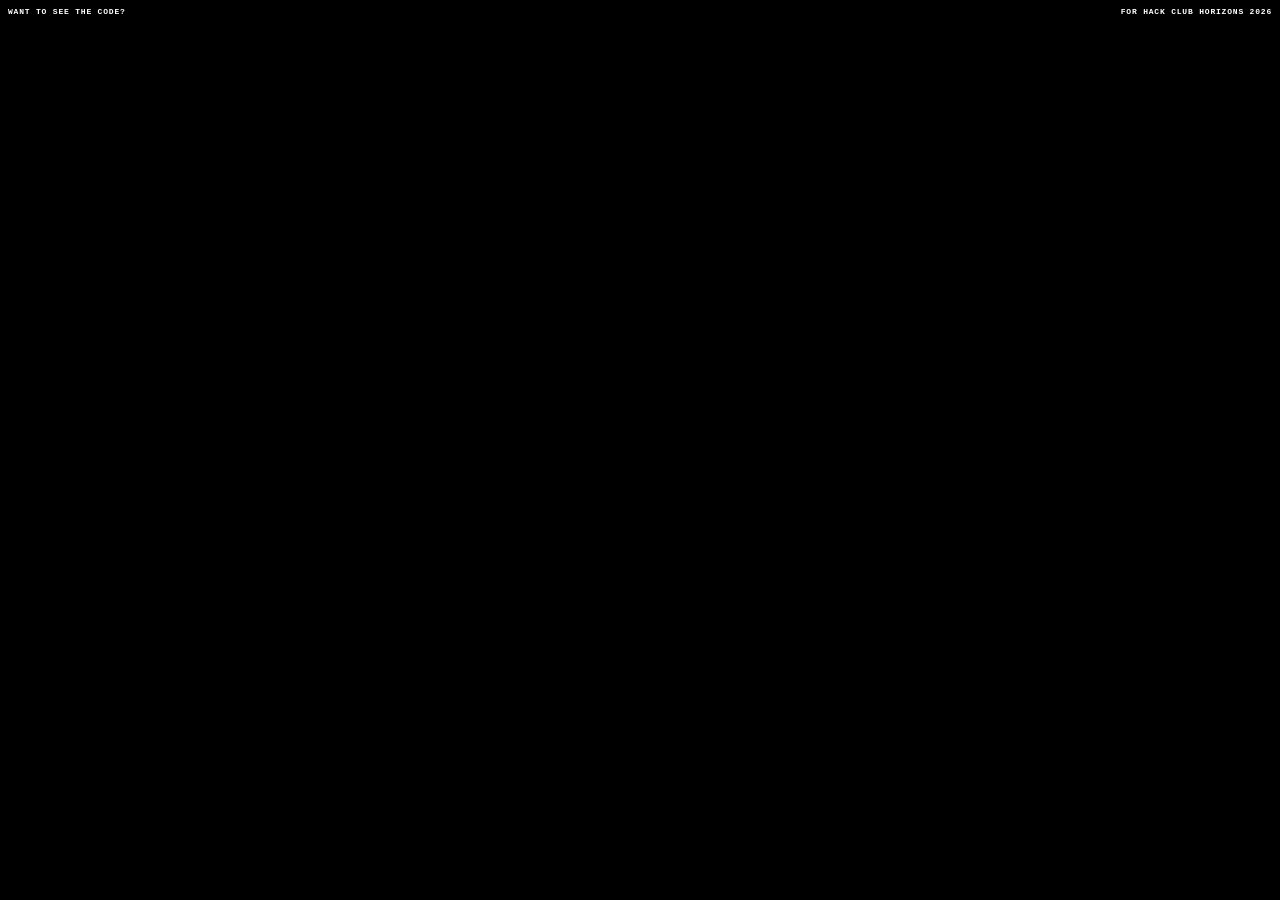
==== index.html @ 801f1e18 "i hate ts" ====
<!DOCTYPE html>
<html>

<head>
    <meta name="viewport" content="width=device-width, initial-scale=1, maximum-scale=1, user-scalable=no" />
    <meta name="apple-mobile-web-app-capable" content="yes" />
    <meta name="apple-mobile-web-app-status-bar-style" content="black-translucent" />

    <meta property="og:image" content="https://fluid-triangle.vercel.app/og.png" />
    <meta property="og:title" content="Triangle FLIP Fluid" />
    <meta property="og:description" content="A Triangle FLIP fluid simulation" />
    <meta property="og:url" content="https://fluid-triangle.vercel.app" />
    <meta property="og:type" content="website" />
    <meta name="twitter:card" content="summary_large_image" />

    <title>Liquid Ascii</title>
    <link rel="stylesheet" href="style.css" />
    <!-- uses sf mono but if not avalible uses Liberation mono, apple please dont sue me <3 -->
</head>

<body>
    <canvas id="canvas"></canvas>
    <div class="render"></div>

    <div class="info -left">
        <a href="https://github.com/N30Yang/ascii-fluid">
            <div class="info-label">want to see the code?</div>
        </a>
    </div>

    <div class="info -right">
        <a href="https://horizons.hackclub.com">
            <div class="info-label">For Hack Club Horizons 2026</div>
        </a>
    </div>

    <script src="script.js"></script>
</body>

</html>
---- style.css ----
:root {
    --cell-size: 8px;
}

* {
    user-select: none;
}

body {
    margin: 0;
    background: #000;
    color: #fff;
    font-family: SFMono-Regular, Consolas, "Liberation Mono", Menlo, Monaco,
        "Courier New", monospace, "Apple Color Emoji", "Segoe UI Emoji", "Segoe UI Symbol";
}

canvas {
    z-index: 10;
    image-rendering: pixelated;
    position: fixed;
    top: 0;
    left: 0;
}

.render {
    position: fixed;
    top: 0;
    left: 0;
    white-space: pre;
    letter-spacing: 0.4em;
}

.info {
    text-transform: uppercase;
    position: fixed;
    top: 0.5em;
    letter-spacing: 0.1em;
    z-index: 100;
}

.info.-right {
    right: 0;
}

.info.-left {
    left: 0;
}

.render,
.info {
    font-size: var(--cell-size);
    line-height: var(--cell-size);
    font-weight: 700;
}

.info a {
    color: #fff;
    text-decoration: none;
    display: block;
    padding: 0.5em 1em 1.5em;
    text-align: right;
}

.info a:hover {
    color: #00ffff
}

.info .info-label {
    display: inline-block;
    background: black;
}
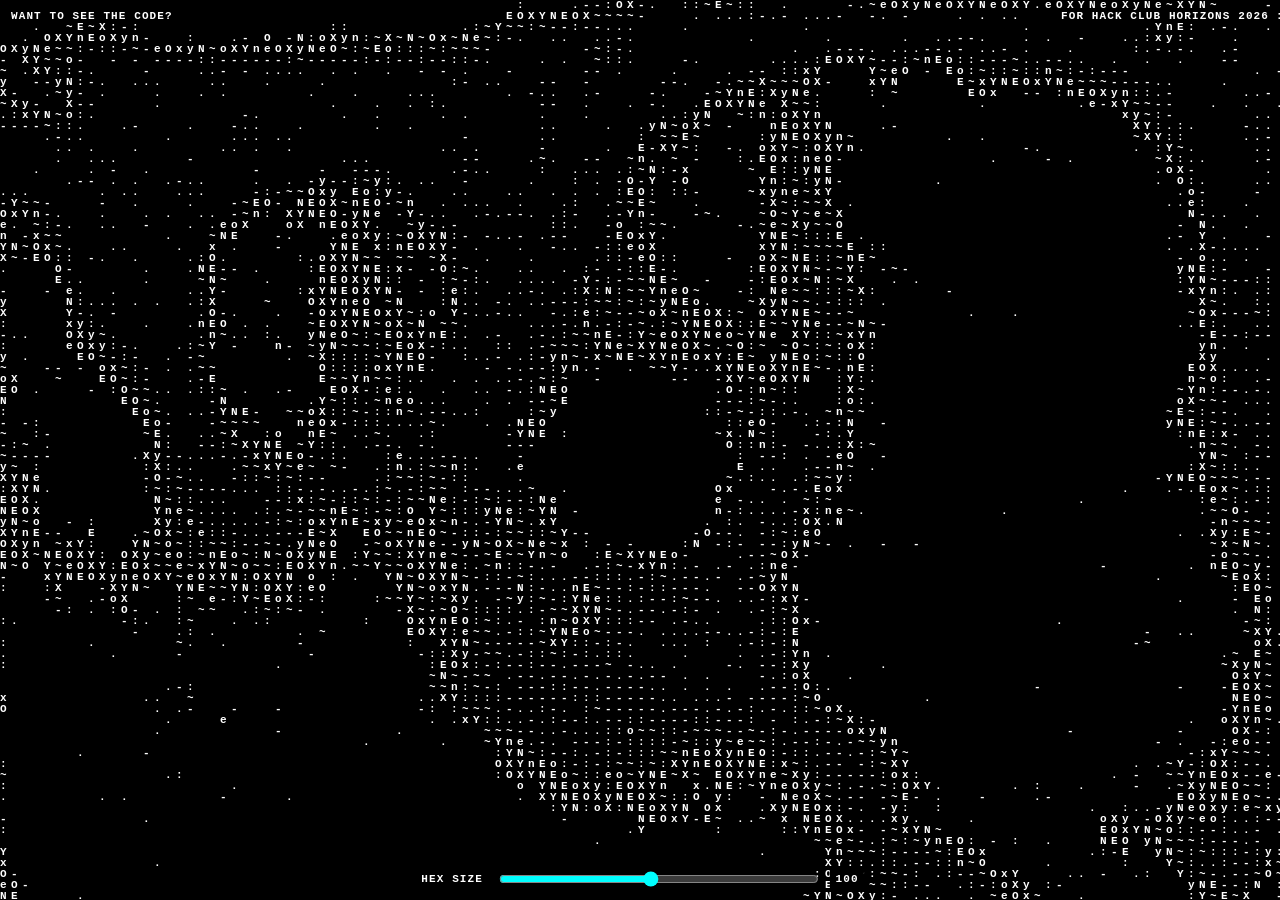
==== commit 6330fdde: "now it really should work" ====
--- a/index.html
+++ b/index.html
@@ -6,10 +6,9 @@
     <meta name="apple-mobile-web-app-capable" content="yes" />
     <meta name="apple-mobile-web-app-status-bar-style" content="black-translucent" />
 
-    <meta property="og:image" content="https://fluid-triangle.vercel.app/og.png" />
-    <meta property="og:title" content="Triangle FLIP Fluid" />
-    <meta property="og:description" content="A Triangle FLIP fluid simulation" />
-    <meta property="og:url" content="https://fluid-triangle.vercel.app" />
+    <meta property="og:image"
+        content="https://github.com/N30Yang/ascii-fluid/blob/94a1650c84198689d5217b1f5e35c611087b4614" />
+    <meta property="og:url" content="https://github.com/N30Yang/ascii-fluid" />
     <meta property="og:type" content="website" />
     <meta name="twitter:card" content="summary_large_image" />
 
@@ -31,7 +30,14 @@
     <div class="info -right">
         <a href="https://horizons.hackclub.com">
             <div class="info-label">For Hack Club Horizons 2026</div>
+            <!-- for any avid review er watching this, :)-->
         </a>
+    </div>
+
+    <div class="controls">
+        <label class="info-label" for="size_slider">hex size</label>
+        <input id="size_slider" type="range" min="10" max="200" value="100" step="1" />
+        <span class="info-label" id="size_val">100</span>
     </div>
 
     <script src="script.js"></script>
--- a/style.css
+++ b/style.css
@@ -68,4 +68,32 @@
 .info .info-label {
     display: inline-block;
     background: black;
+}
+
+.controls {
+    position: fixed;
+    bottom: 1em;
+    left: 50%;
+    transform: translateX(-50%);
+    display: flex;
+    align-items: center;
+    gap: 0.8em;
+    z-index: 100;
+    text-transform: uppercase;
+    letter-spacing: 0.1em;
+    font-size: var(--cell-size);
+    line-height: var(--cell-size);
+    font-weight: 700;
+}
+
+.controls .info-label {
+    display: inline-block;
+    background: black;
+    padding: 0.3em 0.5em;
+}
+
+.controls input[type=range] {
+    width: 40vw;
+    max-width: 320px;
+    accent-color: #00ffff;
 }
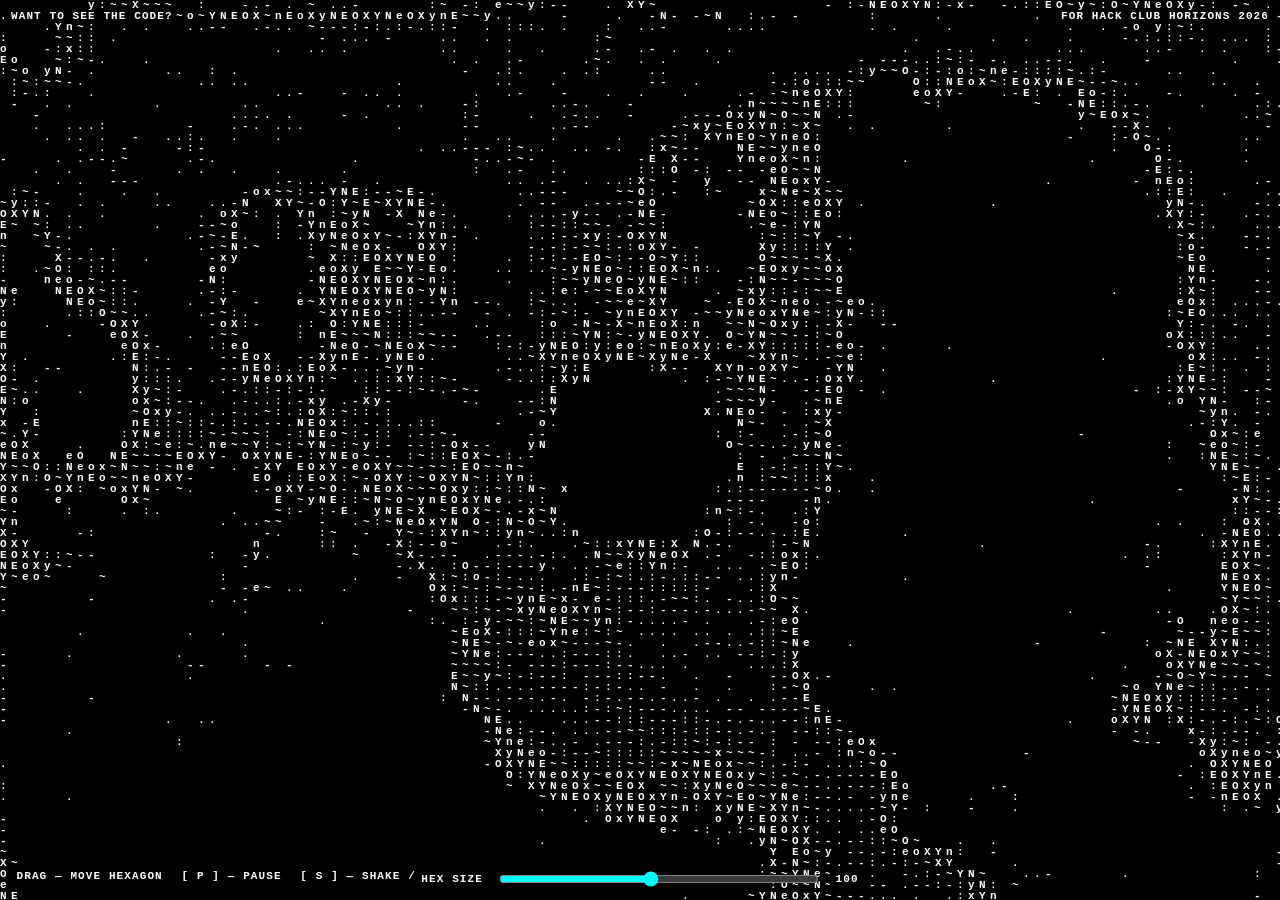
==== commit 34f75be9: "final prod" ====
--- a/index.html
+++ b/index.html
@@ -34,12 +34,33 @@
         </a>
     </div>
 
+    <!-- hotkeys legend, bottom left -->
+    <div class="hotkeys">
+        <div class="info-label">drag &mdash; move hexagon</div>
+        <div class="info-label">[ p ] &mdash; pause</div>
+        <div class="info-label">[ s ] &mdash; shake / explode</div>
+    </div>
+
     <div class="controls">
         <label class="info-label" for="size_slider">hex size</label>
         <input id="size_slider" type="range" min="10" max="200" value="100" step="1" />
         <span class="info-label" id="size_val">100</span>
     </div>
 
+    <!-- if the script crashes, the error shows here instead of a blank screen -->
+    <pre id="errbox"></pre>
+
+    <script>
+        // surface any script error on-screen so it's not just a dead page
+        window.addEventListener("error", function (e) {
+            var box = document.getElementById("errbox");
+            if (box) {
+                box.style.display = "block";
+                box.textContent = "JS ERROR: " + (e.message || e.error) +
+                    "\n" + (e.filename || "") + ":" + (e.lineno || "");
+            }
+        });
+    </script>
     <script src="script.js"></script>
 </body>
 
--- a/style.css
+++ b/style.css
@@ -20,6 +20,7 @@
     position: fixed;
     top: 0;
     left: 0;
+    pointer-events: none;
 }
 
 .render {
@@ -96,4 +97,40 @@
     width: 40vw;
     max-width: 320px;
     accent-color: #00ffff;
+}
+
+.hotkeys {
+    position: fixed;
+    bottom: 1em;
+    left: 1em;
+    z-index: 100;
+    text-transform: uppercase;
+    letter-spacing: 0.1em;
+    font-size: var(--cell-size);
+    line-height: var(--cell-size);
+    font-weight: 700;
+}
+
+.hotkeys .info-label {
+    display: inline-block;
+    background: black;
+    padding: 0.3em 0.5em;
+    margin-bottom: 0.3em;
+}
+
+#errbox {
+    display: none;
+    position: fixed;
+    top: 0;
+    left: 0;
+    right: 0;
+    z-index: 1000;
+    margin: 0;
+    padding: 1em;
+    background: #300;
+    color: #f55;
+    font-size: 12px;
+    line-height: 1.4;
+    white-space: pre-wrap;
+    font-family: monospace;
 }
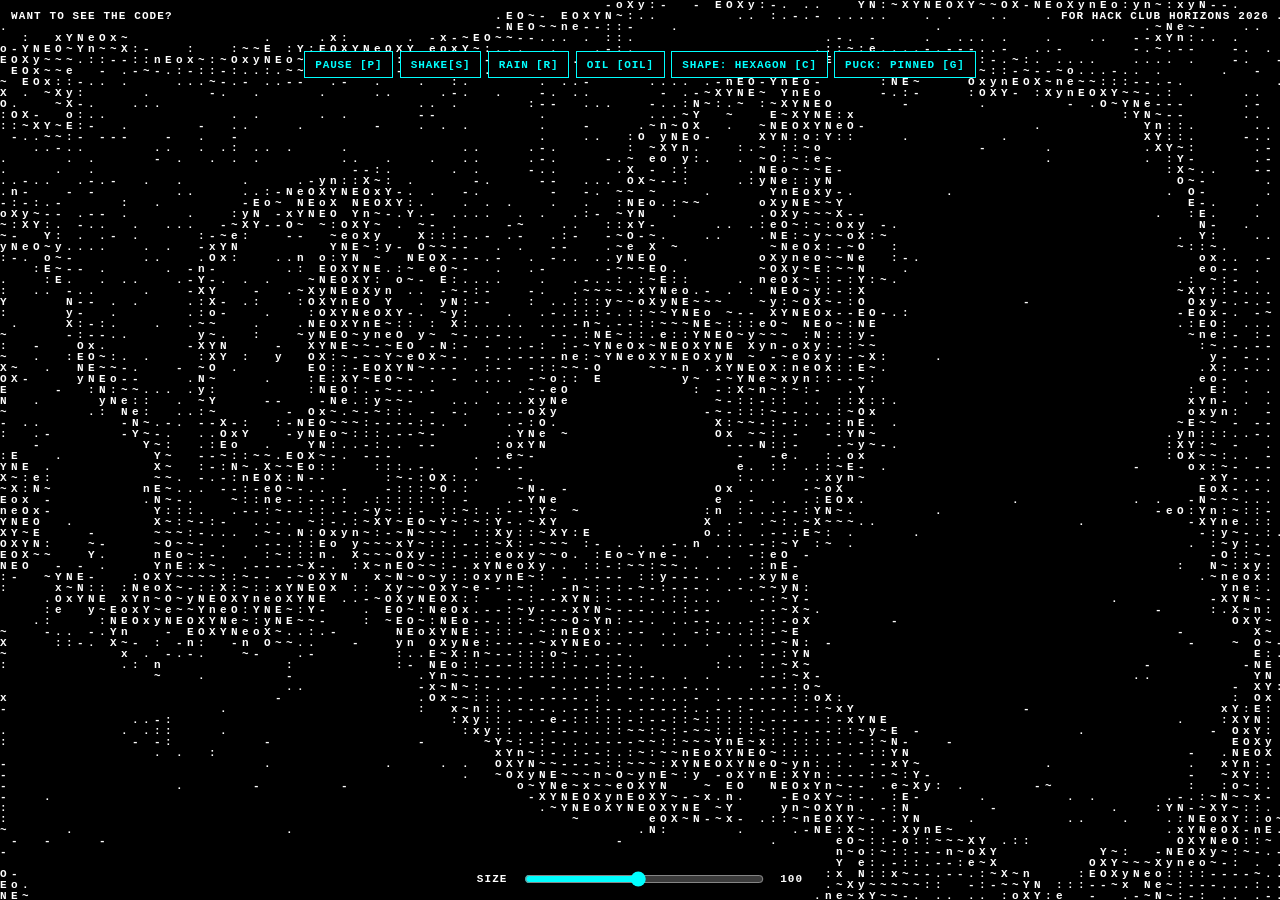
==== commit 413fe312: "ADDED gravity to shake, diferent shapes, and oil and rain" ====
--- a/index.html
+++ b/index.html
@@ -33,35 +33,35 @@
             <!-- for any avid review er watching this, :)-->
         </a>
     </div>
+    <!-- hotkeys and controls-->
+     <div class="buttons">
+        <button class="btn" id="btn_pause">pause [p]</button>
+        <button class="btn" id="btn_shake">shake[s]</button>
+        <button class="btn" id="btn_rain">rain [r]</button>
+        <button class="btn" id="btn_oil">oil [oil]</button>
+        <button class="btn" id="btn_shape">shape: hexagon [c]</button>
+        <button class="btn" id="btn_gravity">puck: pinned [g]</button>
+     </div>
 
-    <!-- hotkeys legend, bottom left -->
-    <div class="hotkeys">
-        <div class="info-label">drag &mdash; move hexagon</div>
-        <div class="info-label">[ p ] &mdash; pause</div>
-        <div class="info-label">[ s ] &mdash; shake / explode</div>
-    </div>
+     <div class="controls">
+        <label class="info-label" for="size_slider">size</label>
+        <input id="size_slider" type="range" min="10" max="200" value="100" step="1"/>
+        <span class="info-label" id="size_val">100</span>
+     </div>
 
-    <div class="controls">
-        <label class="info-label" for="size_slider">hex size</label>
-        <input id="size_slider" type="range" min="10" max="200" value="100" step="1" />
-        <span class="info-label" id="size_val">100</span>
-    </div>
-
-    <!-- if the script crashes, the error shows here instead of a blank screen -->
-    <pre id="errbox"></pre>
-
-    <script>
-        // surface any script error on-screen so it's not just a dead page
+     <!--error checking-->
+     <pre id="errbox"></pre>
+     <script>
         window.addEventListener("error", function (e) {
             var box = document.getElementById("errbox");
             if (box) {
                 box.style.display = "block";
                 box.textContent = "JS ERROR: " + (e.message || e.error) +
-                    "\n" + (e.filename || "") + ":" + (e.lineno || "");
+                    "\n" + (e.filename || "") +":"+(e.lineno||"");
             }
         });
     </script>
     <script src="script.js"></script>
-</body>
+</body>    
 
 </html>
--- a/style.css
+++ b/style.css
@@ -7,11 +7,11 @@
 }
 
 body {
-    margin: 0;
-    background: #000;
-    color: #fff;
-    font-family: SFMono-Regular, Consolas, "Liberation Mono", Menlo, Monaco,
-        "Courier New", monospace, "Apple Color Emoji", "Segoe UI Emoji", "Segoe UI Symbol";
+    margin:0;
+    background:#000;
+    color:#fff;
+    font-family:SFMono-Regular, Consolas, "Liberation Mono", Menlo, Monaco,
+        "Courier New", monospace, "Apple Color Emoji", "Segoe UI Emoji","segoe UI Symbol";
 }
 
 canvas {
@@ -26,25 +26,25 @@
 .render {
     position: fixed;
     top: 0;
-    left: 0;
-    white-space: pre;
-    letter-spacing: 0.4em;
+    left:0;
+    white-space:pre;
+    letter-spacing:0.4em;
 }
 
 .info {
     text-transform: uppercase;
     position: fixed;
     top: 0.5em;
-    letter-spacing: 0.1em;
+    letter-spacing:0.1em;
     z-index: 100;
 }
 
 .info.-right {
-    right: 0;
+    right:0;
 }
 
 .info.-left {
-    left: 0;
+    left:0
 }
 
 .render,
@@ -59,10 +59,10 @@
     text-decoration: none;
     display: block;
     padding: 0.5em 1em 1.5em;
-    text-align: right;
+    text-align:right;
 }
 
-.info a:hover {
+.info a:hover{
     color: #00ffff
 }
 
@@ -78,7 +78,10 @@
     transform: translateX(-50%);
     display: flex;
     align-items: center;
-    gap: 0.8em;
+    flex-wrap:wrap;
+    justify-content:center;
+    gap :0.8em;
+    max-width:90vw;
     z-index: 100;
     text-transform: uppercase;
     letter-spacing: 0.1em;
@@ -88,36 +91,60 @@
 }
 
 .controls .info-label {
-    display: inline-block;
+    display:inline-block;
     background: black;
     padding: 0.3em 0.5em;
 }
 
 .controls input[type=range] {
-    width: 40vw;
-    max-width: 320px;
+    width: 30vw;
+    max-width: 240px;
     accent-color: #00ffff;
 }
 
-.hotkeys {
+.buttons {
     position: fixed;
-    bottom: 1em;
-    left: 1em;
+    top:3.2em;
+    left: 0.5em;
+    right: 0.5em;
     z-index: 100;
-    text-transform: uppercase;
-    letter-spacing: 0.1em;
-    font-size: var(--cell-size);
-    line-height: var(--cell-size);
-    font-weight: 700;
+    display: flex;
+    flex-wrap: wrap;
+    gap : 0.4em;
+    justify-content: center;
 }
 
-.hotkeys .info-label {
-    display: inline-block;
+.btn {
     background: black;
-    padding: 0.3em 0.5em;
-    margin-bottom: 0.3em;
+    color: #00ffff;
+    border: 1px solid #00ffff;
+    font-family: inherit;
+    font-weight: 700;
+    font-size: 11px;
+    text-transform: uppercase;
+    letter-spacing: 0.08em;
+    padding: 0.6em 0.9em;
+    cursor: pointer;
+    -webkit-tap-highlight-color: transparent;
+    touch-action: manipulation;
+    white-space: nowrap;
 }
 
+.btn:hover {
+    background: #00ffff;
+    color: #000;
+}
+.btn.-active {
+    background:#00ffff;
+    color: #000;
+}
+@media (max-width:700px) {
+    .btn {
+        font-size:13px;
+        padding: 0.7em 1em;
+    }
+    .controls input[type=range] {width:45vw; }
+}
 #errbox {
     display: none;
     position: fixed;
@@ -127,10 +154,14 @@
     z-index: 1000;
     margin: 0;
     padding: 1em;
-    background: #300;
-    color: #f55;
-    font-size: 12px;
+    background:#300;
+    color:#f55;
+    font-size:12px;
     line-height: 1.4;
     white-space: pre-wrap;
     font-family: monospace;
+}
+
+.render .oil {
+    color: #ffd400;
 }
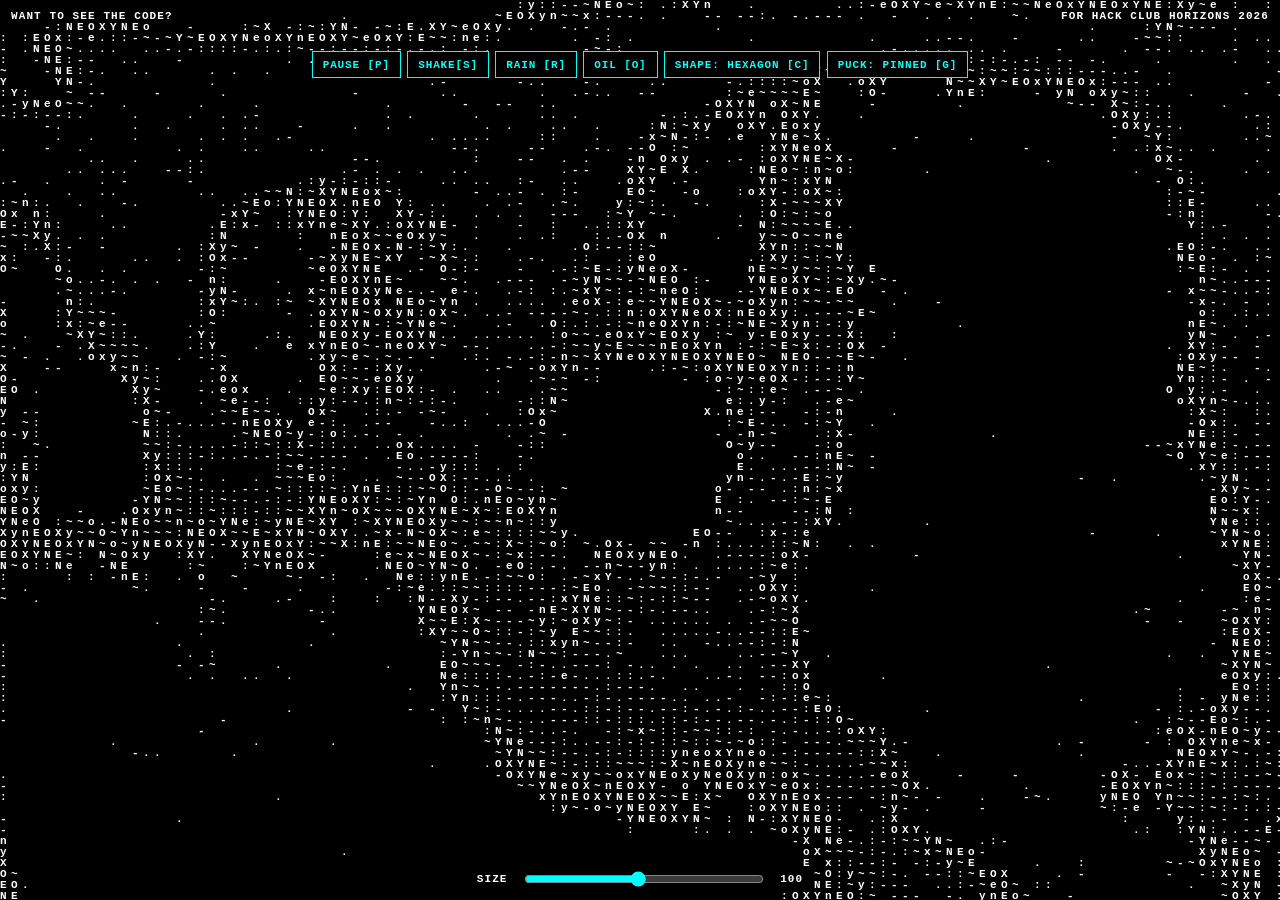
==== commit 6c1c6b88: "fixed oil hotkey" ====
--- a/index.html
+++ b/index.html
@@ -38,7 +38,7 @@
         <button class="btn" id="btn_pause">pause [p]</button>
         <button class="btn" id="btn_shake">shake[s]</button>
         <button class="btn" id="btn_rain">rain [r]</button>
-        <button class="btn" id="btn_oil">oil [oil]</button>
+        <button class="btn" id="btn_oil">oil [o]</button>
         <button class="btn" id="btn_shape">shape: hexagon [c]</button>
         <button class="btn" id="btn_gravity">puck: pinned [g]</button>
      </div>
